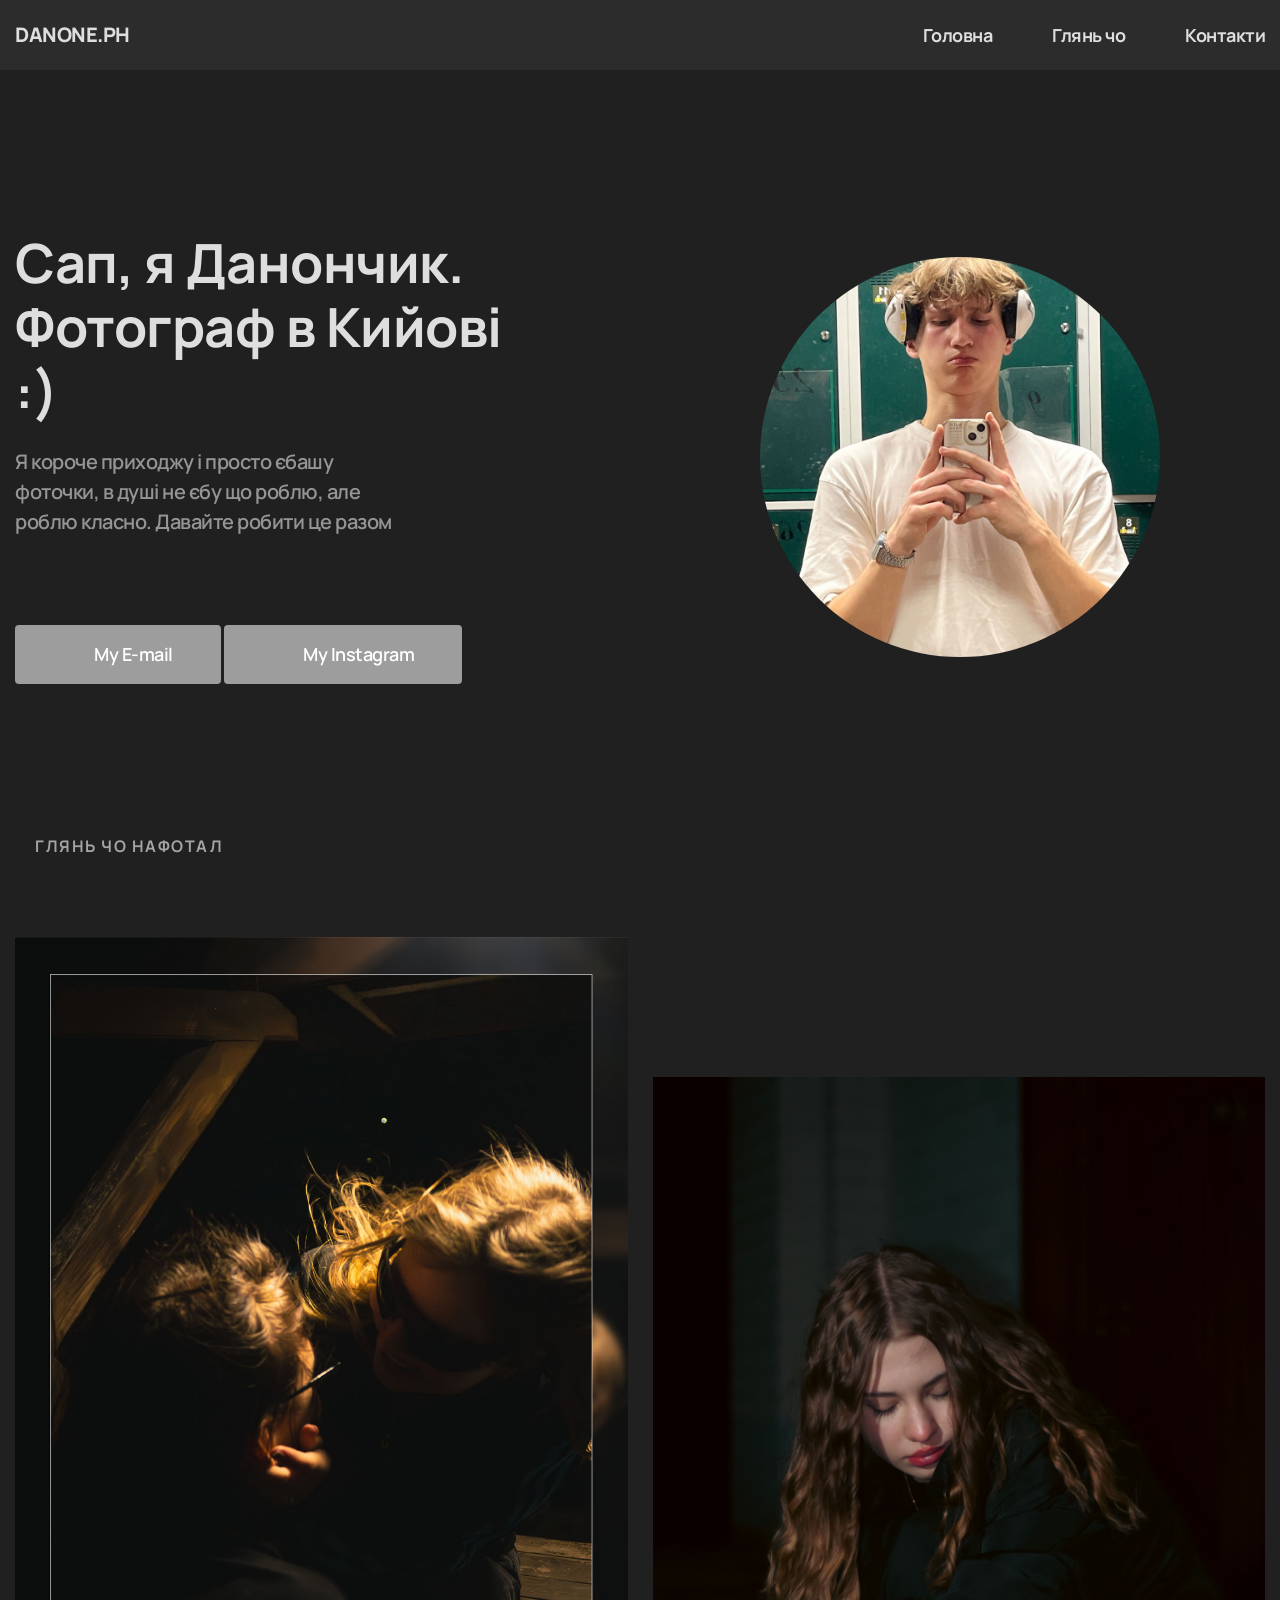
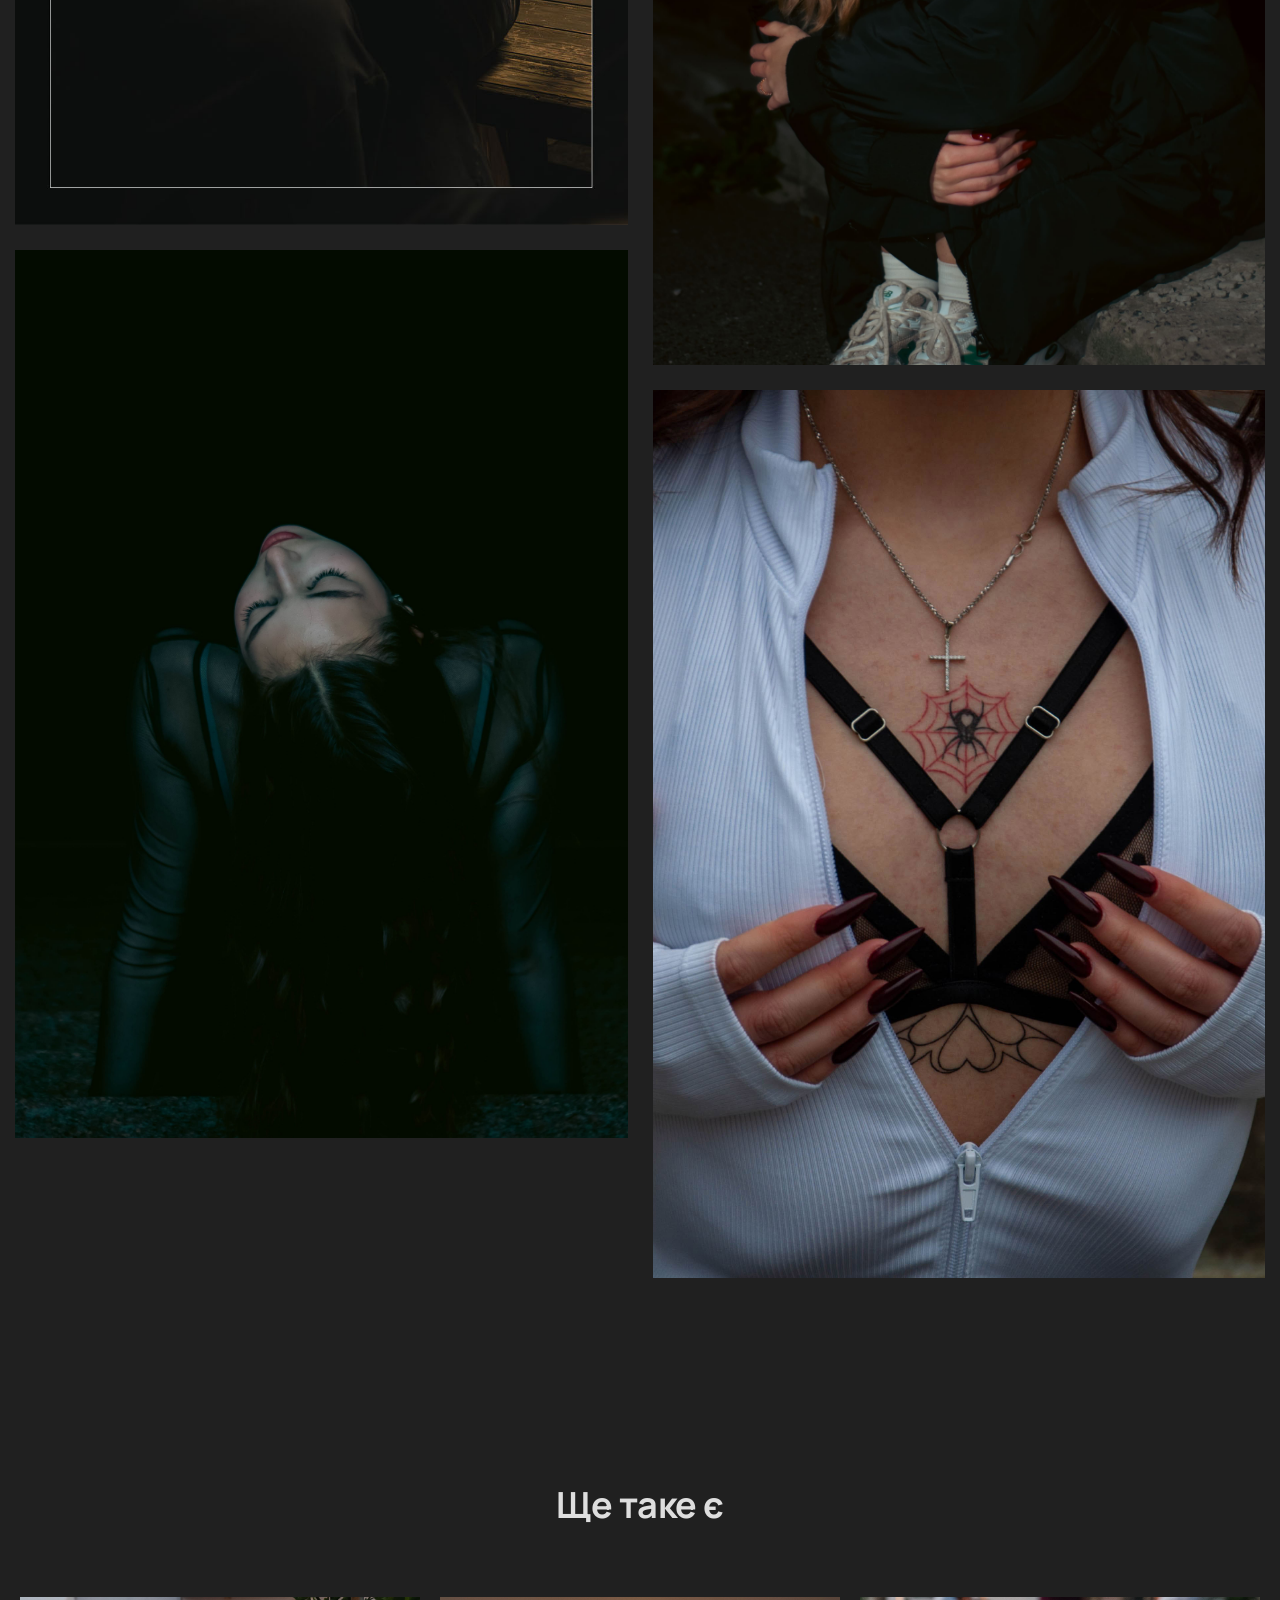
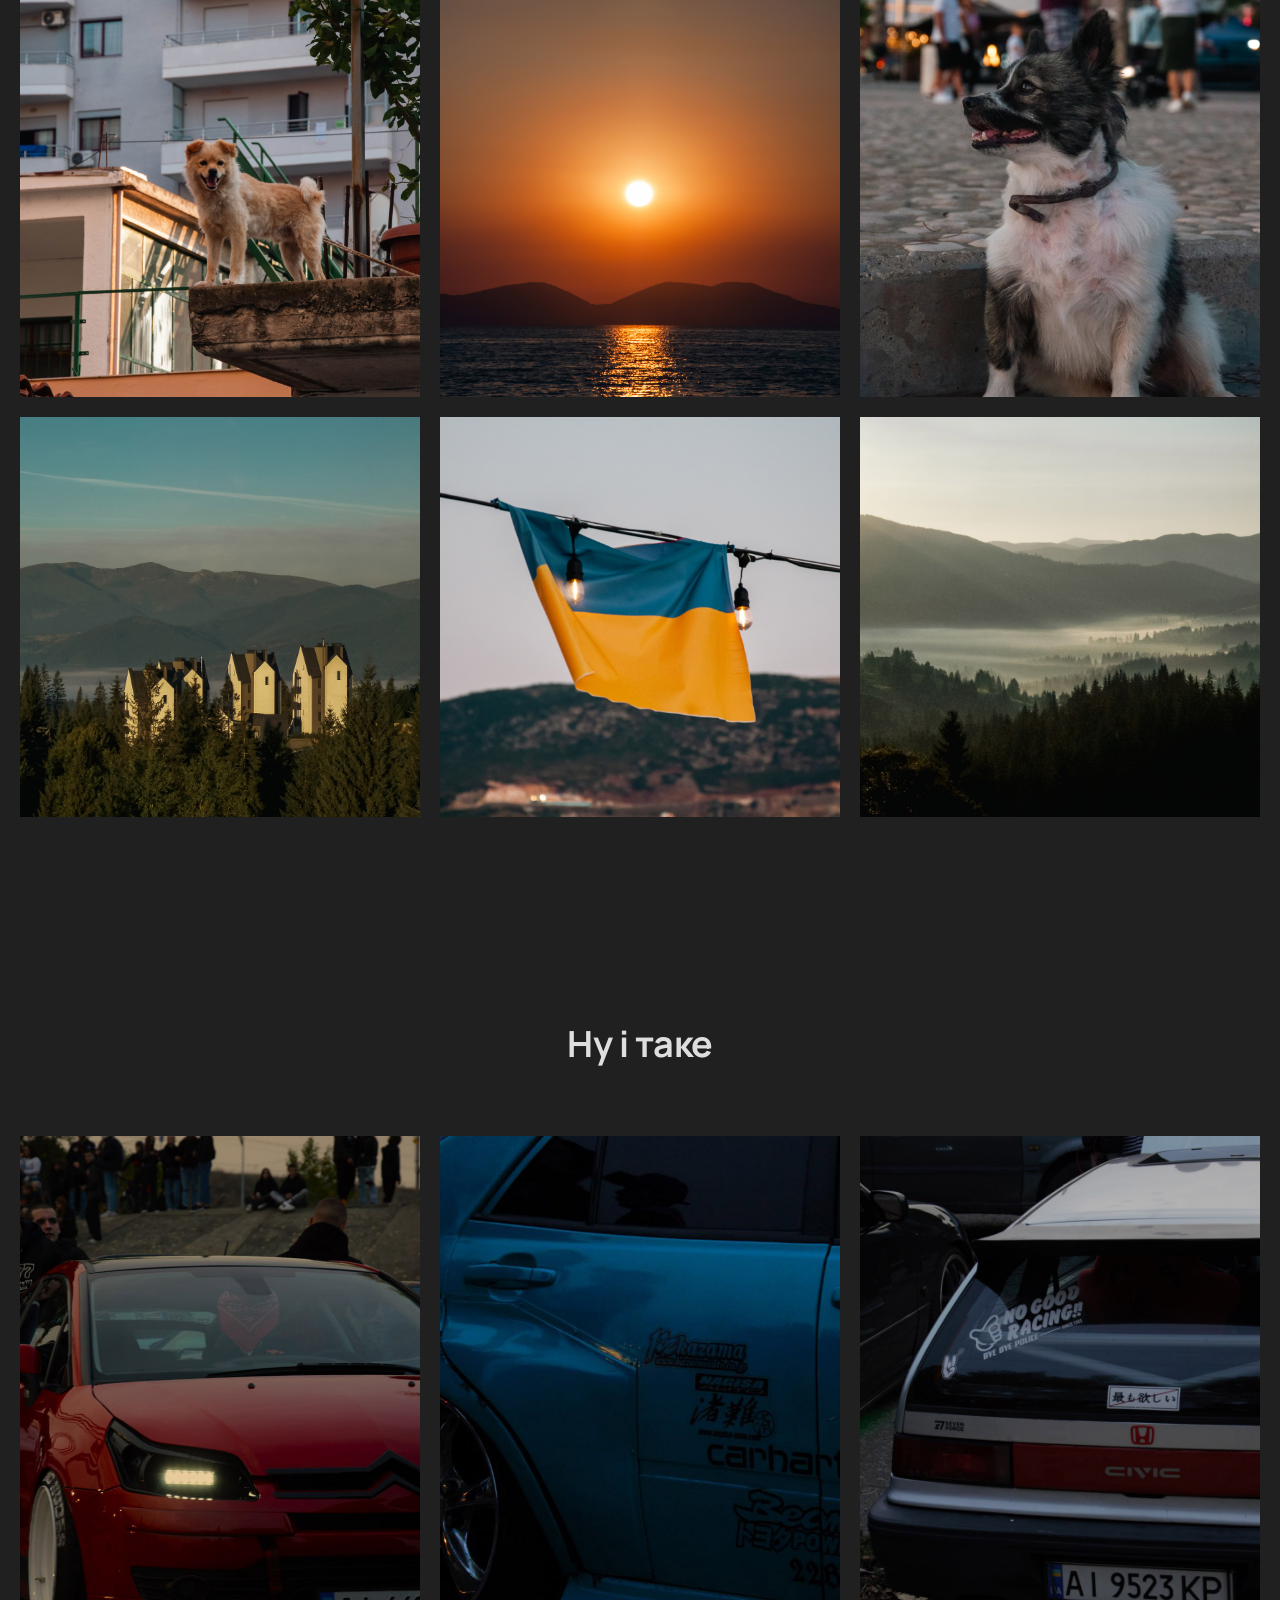
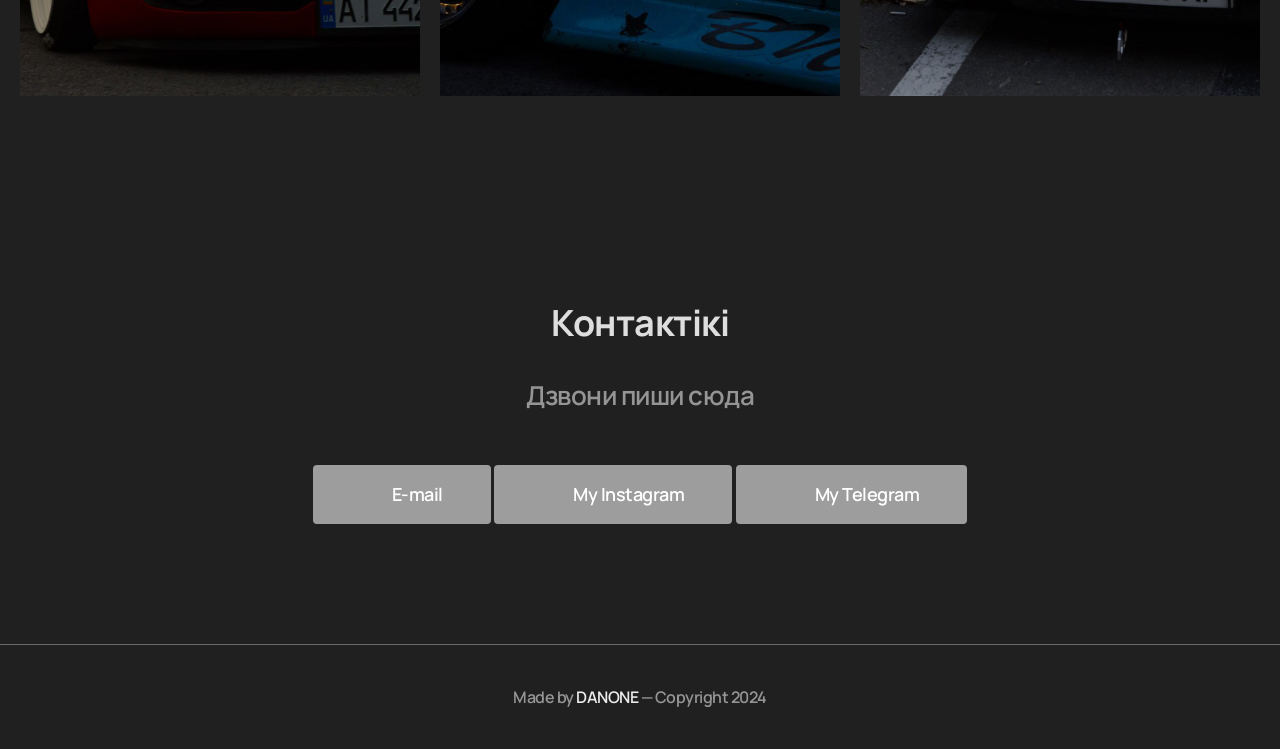
==== index.html @ 6e4bc87b "first commit" ====
<!DOCTYPE html>
<html lang="en">
<head>
  <meta charset="UTF-8">
  <meta name="viewport" content="width=device-width, initial-scale=1.0">
  <title>Designer Portfolio</title>
  <link rel="stylesheet" href="style.css">
</head>
<body>
  <header class="header">
    <div class="container">
      <a href="index.html" class="logo">
        <!-- <img src="images/logo.svg" alt="Лого"> -->
      DANONE.PH
      </a>

      <nav class="header__nav">
        <a href="#!" class="header__link">Головна</a>
        <a href="#works" class="header__link">Глянь чо</a>
        <a href="#contact" class="header__link">Контакти</a>
      </nav>

      <button class="burger-menu" type="button"> 
        <img class="burger-menu__icon" src="images/burger-menu.svg" alt="">
      </button>
    </div>
  </header>

  <main class="main">
    <section class="welcome">
      <div class="container">
        <div class="welcome__desc">
          <h1 class="welcome__title">Сап, я Данончик.
            Фотограф в Кийові :)
          </h1>
          <p class="welcome__text">
            Я короче приходжу і просто єбашу фоточки,
             в душі не єбу що роблю, але роблю класно.
            Давайте робити це разом
          </p>

          <div class="social_links">
            <a class="btn welcome__btn" href="mailto:brisiuk0508@gmail.com" target="_blank">My E-mail</a>
            <a class="btn welcome__btn" href="https://www.instagram.com/ph.danonee/" target="_blank">My Instagram</a>
          </div>
        
        </div>

        <img src="images/me.jpg" alt="" class="welcome__img">
      </div>
    </section>

    <section class="works" id="works">
      <div class="container">
        <button class="works__btn" type="button">
          <img class="works__icon" src="images/arrow.svg" alt="">
          Глянь чо нафотал
        </button>

        <div class="works__wrapper">
          <a href="#!" class="work">
            <img class="work__img" src="images/work1.jpg" alt="">
            <span class="work__name">First</span>
          </a>
          <a href="#!" class="work">
            <img class="work__img" src="images/work2.jpg" alt="">
            <span class="work__name">Second</span>
          </a>
          <a href="#!" class="work">
            <img class="work__img" src="images/work3.jpg" alt="">
            <span class="work__name">Third</span>
          </a>
          <a href="#!" class="work">
            <img class="work__img" src="images/work4.jpg" alt="">
            <span class="work__name">fourth</span>
          </a>
        </div>
      </div>
    </section>

    <section class="projects">
      <div class="container">
        <h2 class="title projects__title">Ще таке є</h2>

        <div class="projects__wrapper">
          <img class="projects__img" src="images/visual1.jpg" alt="">
          <img class="projects__img" src="images/visual2.jpg" alt="">
          <img class="projects__img" src="images/visual3.jpg" alt="">
          <img class="projects__img" src="images/visual4.jpg" alt="">
          <img class="projects__img" src="images/visual5.jpg" alt="">
          <img class="projects__img" src="images/visual6.jpg" alt="">
        </div>
      </div>
    </section>

    <section class="projects projects--vertical">
      <div class="container">
        <h2 class="title projects__title">Ну і таке</h2>

        <div class="projects__wrapper">
          <img class="projects__img" src="images/project1.jpg" alt="">
          <img class="projects__img" src="images/project2.jpg" alt="">
          <img class="projects__img" src="images/project3.jpg" alt="">
        </div>
      </div>
    </section>
    
    <section id="contact" class="contact">
      <div class="container_1">
        <h2 class="title contact__title">Контактікі</h2>
        <p class="contact__text">Дзвони пиши сюда</p>
        <a class="btn contact__btn" href="brisiuk0508@gmail.com">E-mail</a>
        <a class="btn welcome__btn" href="https://www.instagram.com/ph.danonee/" target="_blank">My Instagram</a>
        <a class="btn welcome__btn" href="https://www.instagram.com/ph.danonee/" target="_blank">My Telegram</a>
      </div>
    </section>
  </main>

  <footer class="footer">
    <div class="container">
      <p class="footer__copy">Made by <span>DANONE</span> — Copyright 2024</p>
      
      <!-- <div class="socials">
        <a href="https://t.me/mori_glint" target="_blank" class="socials__link">
          <img class="socials__img" src="images/social1.svg" alt="">
        </a>
        <a href="#!" class="socials__link">
          <img class="socials__img" src="images/social2.svg" alt="">
        </a>
        <a href="#!" class="socials__link">
          <img class="socials__img" src="images/social3.svg" alt="">
        </a>
        <a href="#!" class="socials__link">
          <img class="socials__img" src="images/social4.svg" alt="">
        </a>
        
      </div> -->
    </div>
  </footer>


  <script src="script.js"></script>
</body>
</html>
---- style.css ----
@import url('https://fonts.googleapis.com/css2?family=Manrope:wght@200..800&display=swap');

/* 
SemiBold 600
Bold 700
ExtraBold 800
*/

/*--------------
  Общие стили
--------------*/

html {
  scroll-behavior: smooth;
}

body {
  margin: 0;
  color: #959595;
  font-family: "Manrope", sans-serif;
  font-weight: 600;
  font-size: 20px;
  line-height: 1.5;
  letter-spacing: -0.5px;
  
  background-color: #202020;
}

img {
  max-width: 100%;
}

a {
  color: #DEDEDE;
  text-decoration: none;
  transition: opacity 0.3s;
}

a:hover {
  opacity: 0.6;
}

.container {
  max-width: 1250px;
  margin-left: auto;
  margin-right: auto;
  padding: 0 15px;
}

.container_1 {
  text-align: center;
  margin: 0 auto;
  max-width: 1250px;
  margin-left: auto;
  margin-right: auto;
  padding: 0 15px;
}

.logo {
  font-weight: 800;
  font-style: none;
  display: flex;
  align-items: center;
  gap: 10px;
}

.title {
  margin-top: 0;
  font-size: 36px;
  text-align: center;
  color: #DEDEDE;
}

.btn {
  display: inline-flex;
  align-items: center;
  gap: 10px;
  padding: 16px 48px;

  font-size: 18px;
  color: #FFFFFF;

  background: #9D9D9D;
  border-radius: 4px;
}

.btn:hover {
  opacity: 0.8;
}

.btn::before {
  content: "";
  width: 21px;
  height: 21px;

  background-image: url("images/mail.svg");
  background-size: contain;
  background-position: center;
  background-repeat: no-repeat;
}

.socials {
  display: flex;
  gap: 40px;
}

.socials__img {
  display: flex;
}



.burger-menu {
  display: none;
}
.burger-menu__icon {
}


/*--------------
    HEADER
--------------*/
.header {
  padding: 20px 0;

  background: rgba(50, 50, 50, 0.7);
  backdrop-filter: blur(10px);
}

.header .container {
  display: flex;
  align-items: center;
  justify-content: space-between;
}

.header__nav {
  display: flex;
  gap: 60px;
}

.header__link {
  font-weight: 700;
  font-size: 18px;
}


/*--------------
    WELCOME
--------------*/
.welcome {
  margin-top: 160px;
}

.welcome .container {
  display: flex;
  justify-content: space-between;
  align-items: center;

}

.welcome__title {
  width: 500px;
  margin-bottom: 24px;
  margin-top: 0;

  font-weight: 700;
  font-size: 54px;
  line-height: 1.19;
  color: #DEDEDE;
}

.welcome__text {
  width: 395px;
  margin-bottom: 88px;
}

.social_links { 
  margin: 0 auto;
  
}

.welcome__img {
  margin-right: 105px;

  width: 400px;
  height: 400px;
  border-radius: 50%;

  object-fit: cover;
  object-position: center;
}


/*--------------
    WORKS
--------------*/
.works {
  margin-top: 140px;
}

.works__btn {
  display: inline-flex;
  align-items: center;
  gap: 20px;
  padding: 0;
  margin-bottom: 80px;

  font-family: 'Manrope';
  font-weight: 700;
  font-size: 16px;
  letter-spacing: 1.5px;
  text-transform: uppercase;
  color: #DEDEDE;
  
  background-color: transparent;
  border: none;
  opacity: 0.7;
}

.works__wrapper {
  display: grid;
  grid-template-columns: 1fr 1fr;
  gap: 25px;
  padding-top: 140px;
}

.work {
  height: 888px;
  /* height: 700px; */
  position: relative;
}

.work:nth-child(odd) {
  margin-top: -140px;
}

.work:hover {
  opacity: 1;
}

.work__img {
  width: 100%;
  height: 100%;
  object-fit: cover;
  object-position: center;
}

.work__name {
  opacity: 0;
  position: absolute;
  left: 0;
  top: 0;
  width: 100%;
  height: 100%;

  display: flex;
  justify-content: center;
  align-items: center;

  /* InVersion */
  font-weight: 700;
  font-size: 40px;

  background-color: rgba(0, 0, 0, 0.6);
  transition: opacity 0.3s;
}

.work:hover .work__name {
  opacity: 1;
}

/*--------------
    PROJECTS
--------------*/
.projects {
  margin-top: 200px;
}

.projects__title {
  margin-bottom: 65px;
}

.projects__wrapper {
  display: flex;
  justify-content: center;
  flex-wrap: wrap;
  gap: 20px;
}

.projects__img {
  width: 400px;
  height: 400px;
  object-fit: cover;
  object-position: center;
}

.projects--vertical .projects__img {
  height: 560px;
}


/*--------------
    CONTACT
--------------*/
.contact {
  margin-top: 200px;
  margin-bottom: 120px;
}

.contact .container {
  max-width: 520px;
  text-align: center;
}

.contact__title {
  margin-bottom: 24px;
}

.contact__text {
  margin-bottom: 50px;
  font-size: 26px;
}


/*--------------
    FOOTER
--------------*/
.footer {
  display: flex;
  text-align: center;
  padding: 40px 0;
  border-top: 1px solid #696969;
}

.footer .container {
  display: flex; 
  justify-content: space-between;
  align-items: baseline;
}

.footer__copy {
  font-size: 16px;
  margin: 0;
}

.footer__copy span {
  color: #ECECEC;
}


@media (max-width: 1100px) {
  .welcome__img {
    margin-right: 0;
  }
}

@media (max-width: 950px) {
  .welcome {
    margin-top: 70px;
  }

  .welcome .container {
    flex-direction: column-reverse;
    gap: 65px;
  }

  .welcome__title {
    width: auto;
  }
  
  .welcome__text {
    width: auto;
    margin-bottom: 50px;
  }

  .welcome__desc {
    text-align: center;
  }

  .work {
    height: 600px;
  }

  .work__name {
    opacity: 1;
  }
}

@media (max-width: 850px) {
  .projects__img {
    height: 300px;
    width: 300px;
  }

  .works, .projects, .contact {
    margin-top: 100px;
  }
}


@media (max-width: 770px) {
  .welcome__title {
    font-size: 36px;
  }
}

@media (max-width: 700px) {
  .footer .container {
    flex-direction: column-reverse;
    align-items: center;
    gap: 35px;
  }

  .header {
    position: relative;
  }

  .burger-menu {
    display: block;
    background-color: transparent;
    padding: 0;
    border: none;

    position: absolute;
    top: 29px;
    right: 15px;
  }
  
  .burger-menu__icon {
    height: 24px;
    width: 30px;
    object-fit: contain;
    object-position: center;
  }

  .header.header--mobile .header__nav {
    display: flex;
    /* flex-direction: column; */
    /* gap: 20px; */
    align-self: center;
    flex-wrap: wrap;
    gap: 20px 30px;
    justify-content: center;
  }

  .header.header--mobile .container {
    flex-direction: column;
    align-items: flex-start;
    gap: 20px;
  }




  .header__nav {
    display: none;
  }

}

@media (max-width: 650px) {
  .projects__img {
    width: 100%;
    height: 360px;
  }

  .works__wrapper {
    grid-template-columns: 1fr;
  }

  .work:nth-child(odd) {
    margin-top: 0;
  }

  .works__wrapper {
    padding-top: 0;
  }
}

@media (max-width: 500px) {
 

  .welcome__img {
    width: 240px;
    height: 240px;
  }

  .btn {
    padding: 16px 20px;
  }

  .works__btn {
    margin-bottom: 40px;
  }

  .work__name {
    font-size: 28px;
  }

  .title {
    font-size: 28px;
  }

  .projects__title {
    margin-bottom: 35px;
  }

  .contact__title {
    margin-bottom: 12px;
  }

  .contact .container {
    max-width: 270px;
  }

  .contact__text {
    font-size: 18px;
  }

  .contact {
    margin-bottom: 100px;
  }
}

@media (max-width: 420px) {
  .welcome__title {
    font-size: 26px;
  }
}
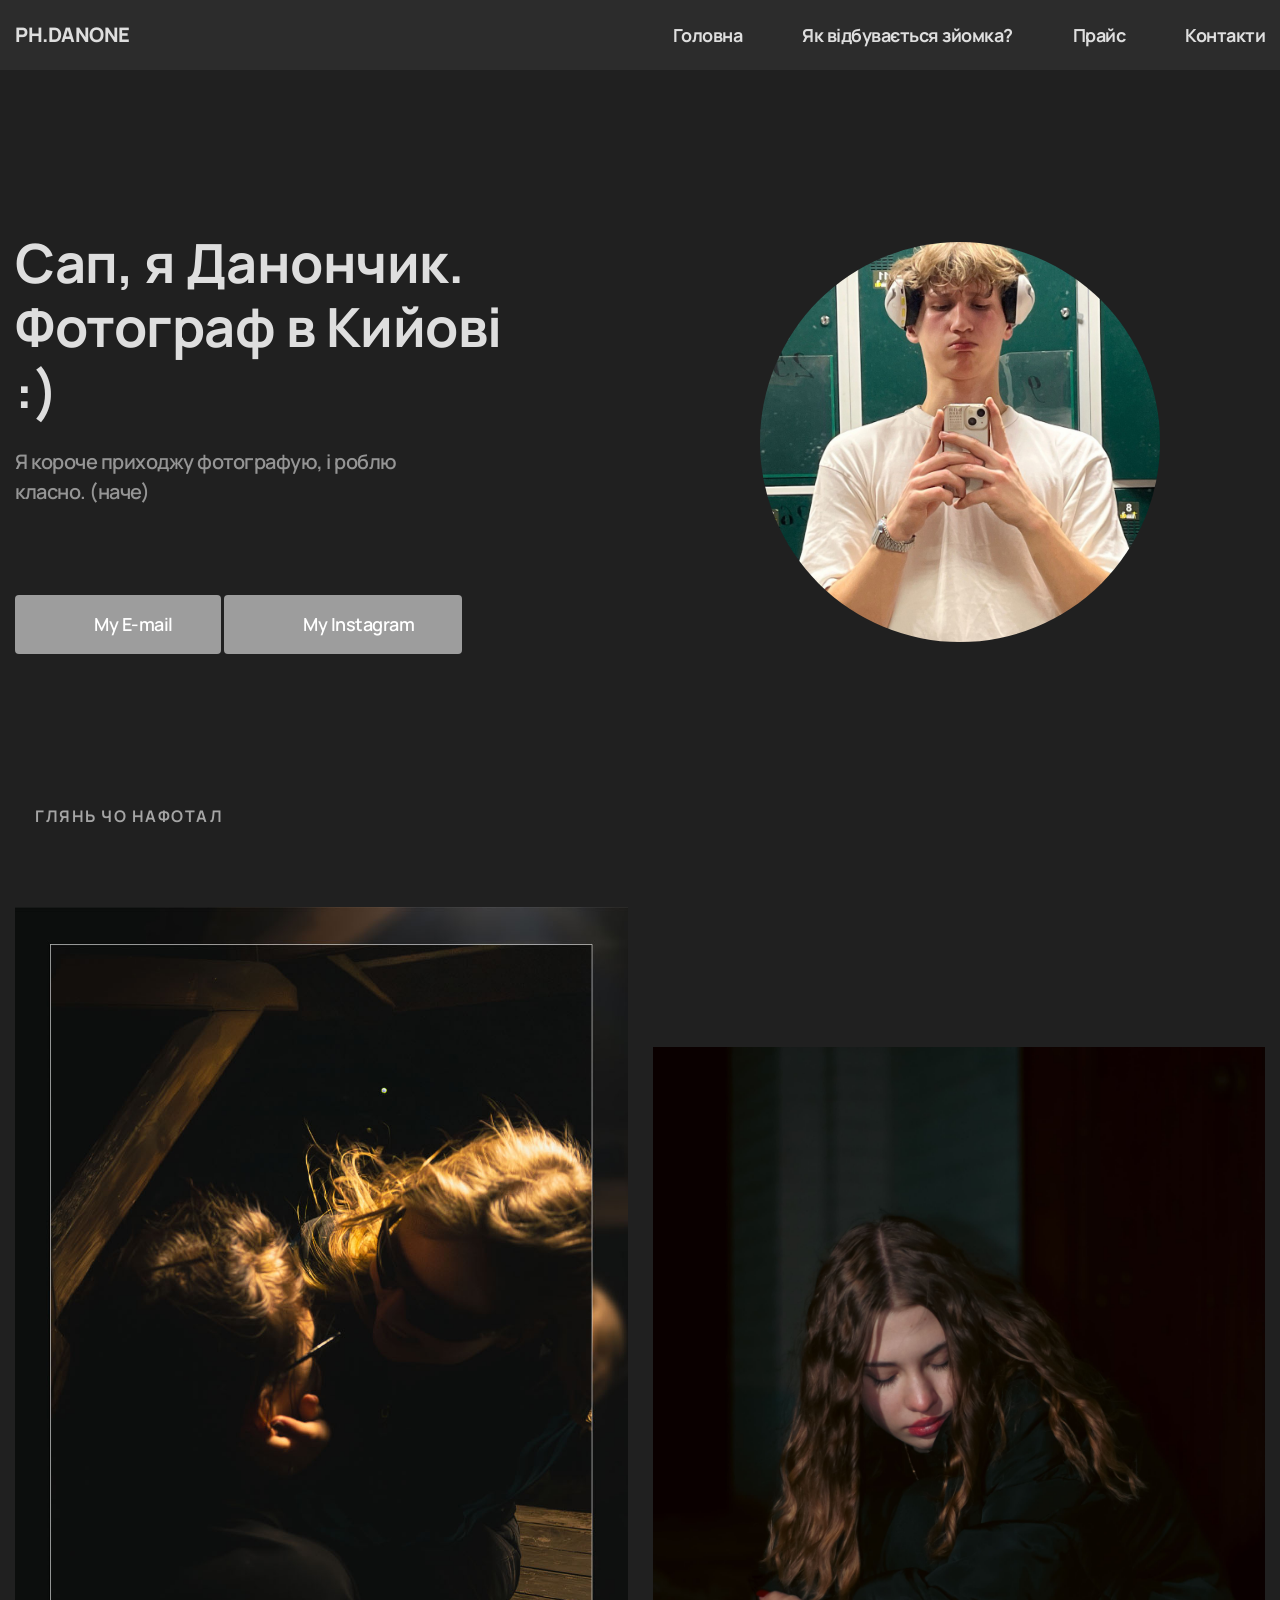
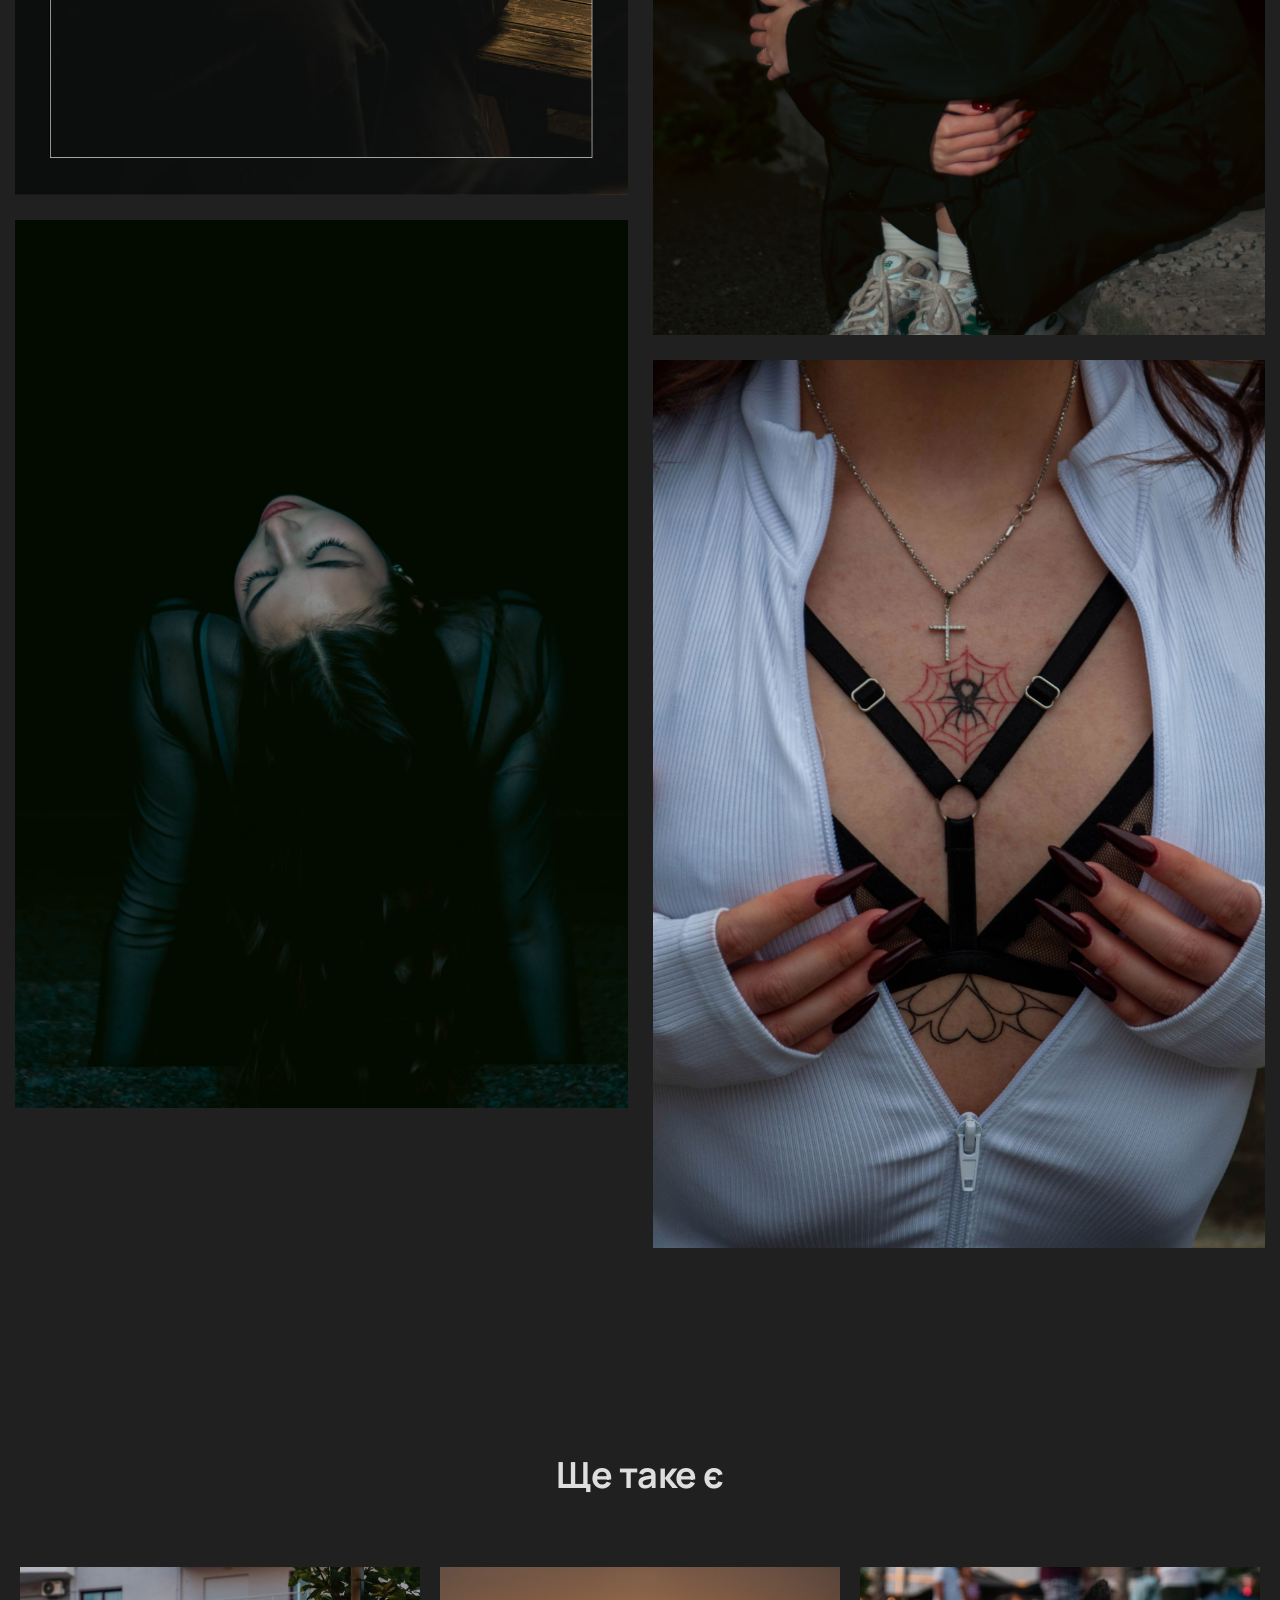
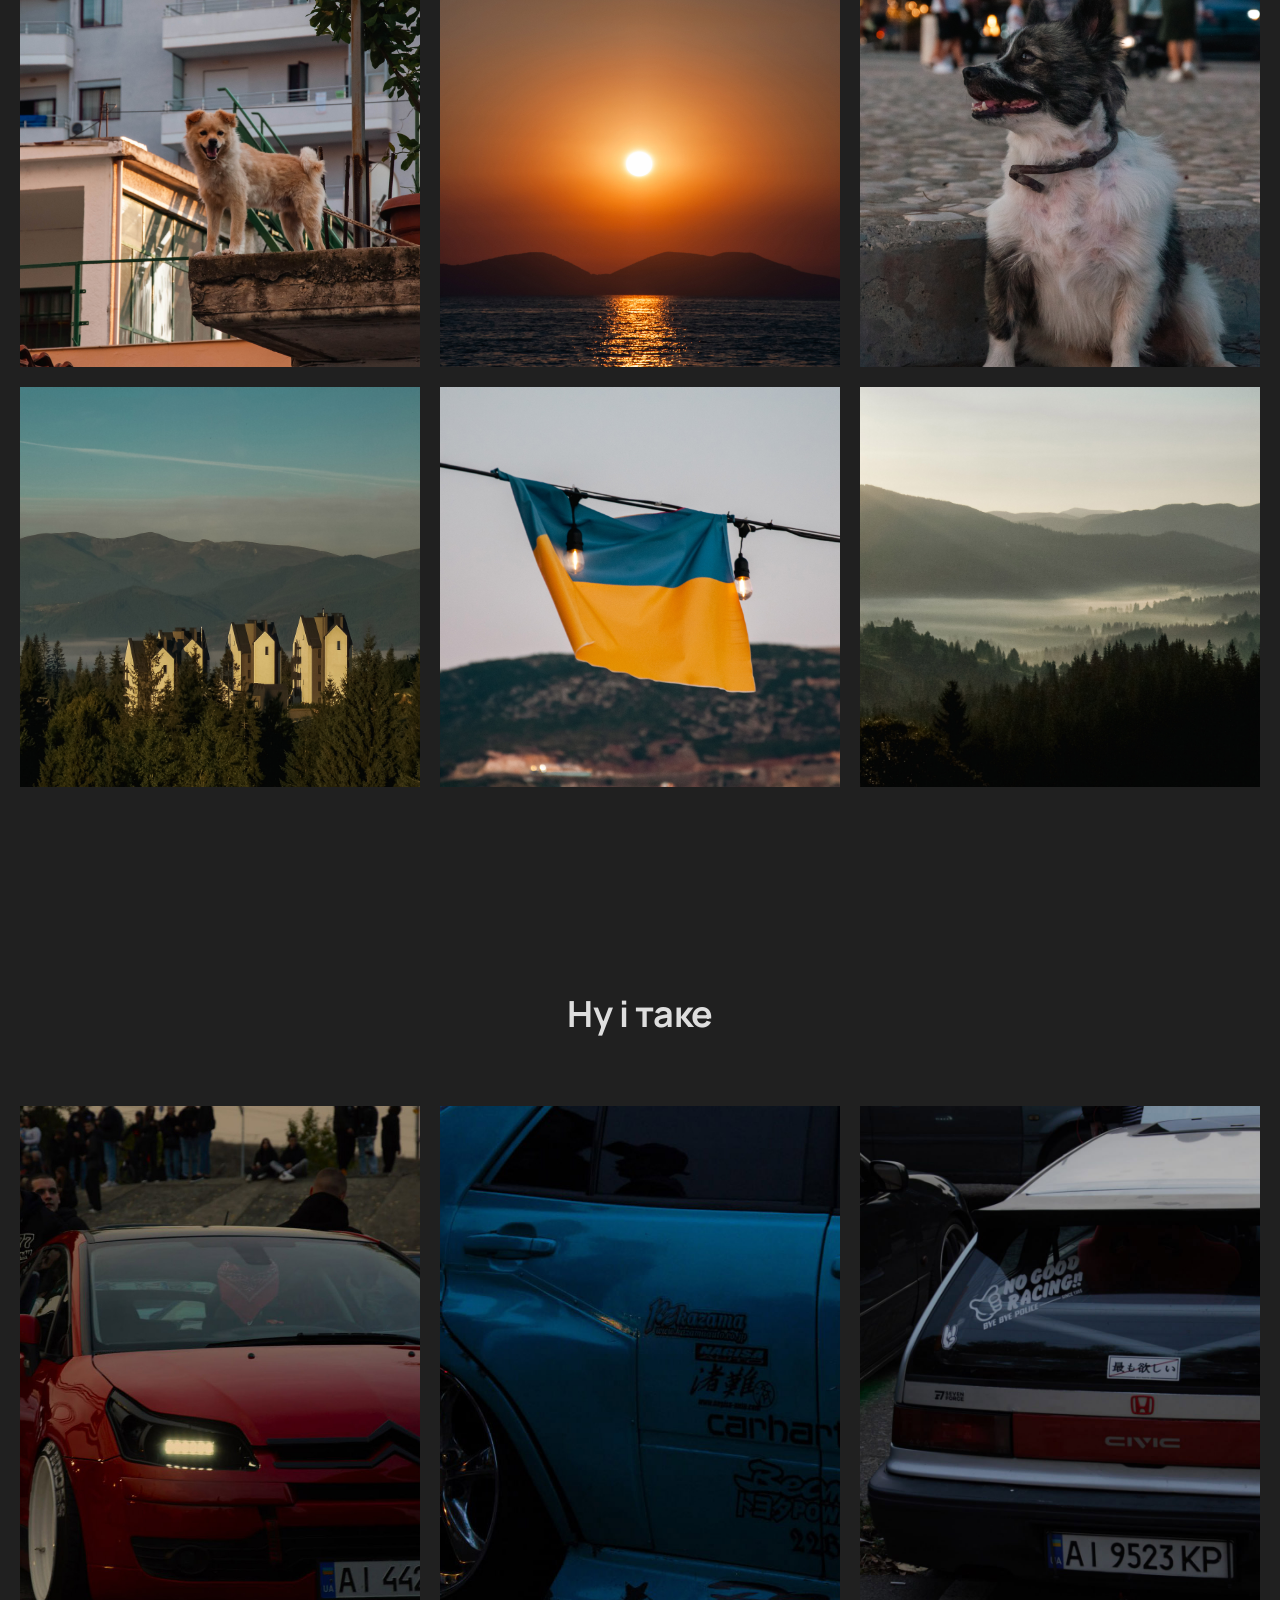
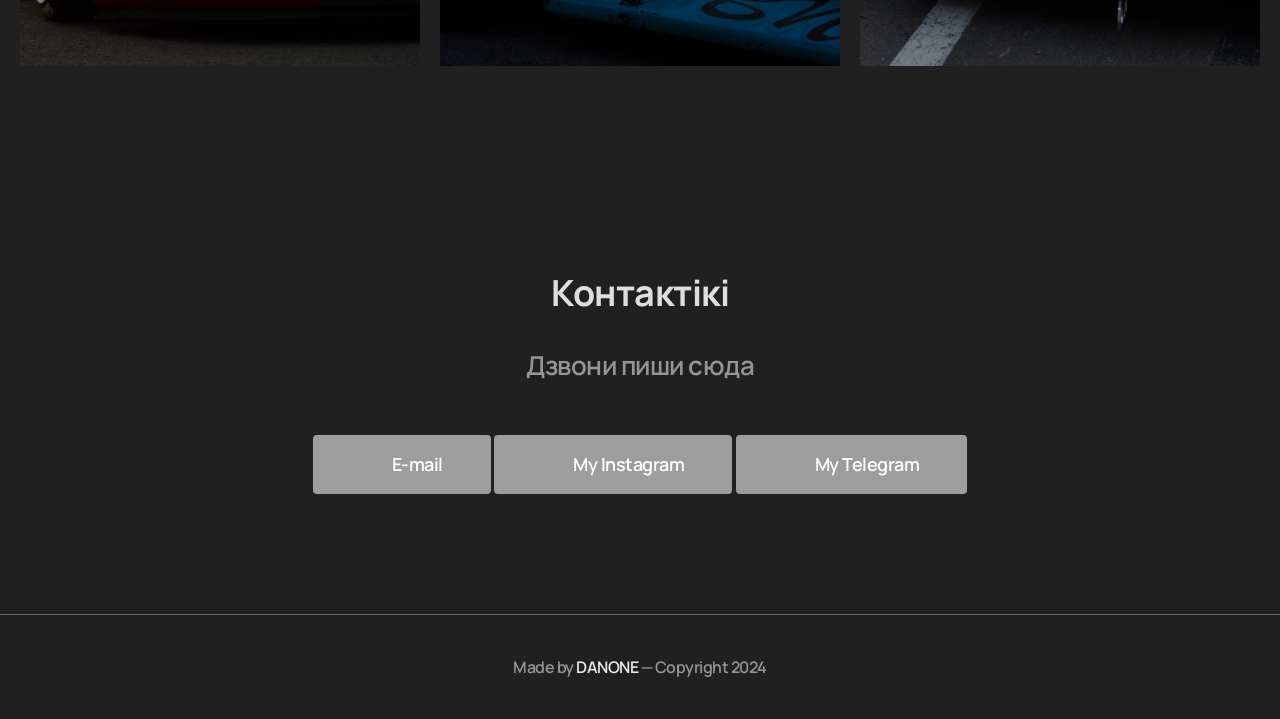
==== commit 8b51659c: "final" ====
--- a/index.html
+++ b/index.html
@@ -1,5 +1,5 @@
 <!DOCTYPE html>
-<html lang="en">
+<html lang="ua">
 <head>
   <meta charset="UTF-8">
   <meta name="viewport" content="width=device-width, initial-scale=1.0">
@@ -11,12 +11,13 @@
     <div class="container">
       <a href="index.html" class="logo">
         <!-- <img src="images/logo.svg" alt="Лого"> -->
-      DANONE.PH
+      PH.DANONE
       </a>
 
       <nav class="header__nav">
-        <a href="#!" class="header__link">Головна</a>
-        <a href="#works" class="header__link">Глянь чо</a>
+        <a href="index.html" class="header__link">Головна</a>
+        <a href="howitworks.html" class="header__link">Як відбувається зйомка? </a>
+        <a href="price.html" class="header__link">Прайс</a>
         <a href="#contact" class="header__link">Контакти</a>
       </nav>
 
@@ -34,9 +35,7 @@
             Фотограф в Кийові :)
           </h1>
           <p class="welcome__text">
-            Я короче приходжу і просто єбашу фоточки,
-             в душі не єбу що роблю, але роблю класно.
-            Давайте робити це разом
+            Я короче приходжу фотографую, і роблю класно. (наче)
           </p>
 
           <div class="social_links">
@@ -119,25 +118,8 @@
   <footer class="footer">
     <div class="container">
       <p class="footer__copy">Made by <span>DANONE</span> — Copyright 2024</p>
-      
-      <!-- <div class="socials">
-        <a href="https://t.me/mori_glint" target="_blank" class="socials__link">
-          <img class="socials__img" src="images/social1.svg" alt="">
-        </a>
-        <a href="#!" class="socials__link">
-          <img class="socials__img" src="images/social2.svg" alt="">
-        </a>
-        <a href="#!" class="socials__link">
-          <img class="socials__img" src="images/social3.svg" alt="">
-        </a>
-        <a href="#!" class="socials__link">
-          <img class="socials__img" src="images/social4.svg" alt="">
-        </a>
-        
-      </div> -->
     </div>
   </footer>
-
 
   <script src="script.js"></script>
 </body>
